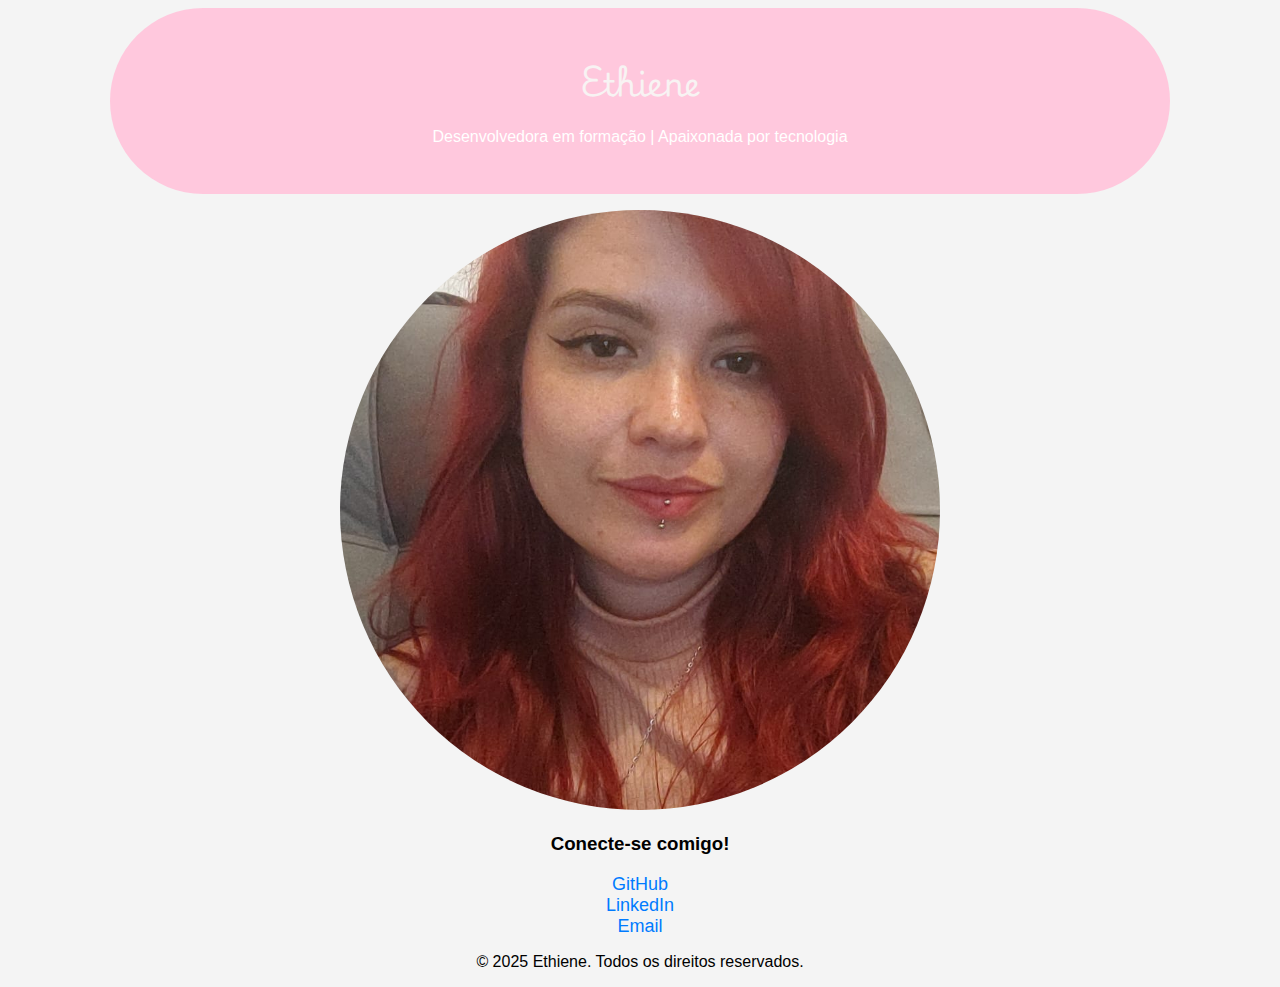
==== Index.html @ 0d9b6708 "primeiro commit" ====
<!DOCTYPE html>
<html lang="pt-br">
<head>
    <meta charset="UTF-8">
    <meta name="viewport" content="width=device-width, initial-scale=1.0">
    <title>Portfólio de Ethiene</title>
    <link rel="stylesheet" href="CSS/styles.css">
    <link href="https://fonts.googleapis.com/css2?family=Playwrite+HU:wght@400&display=swap" rel="stylesheet">
</head>
<body>
    <header>
        <h1>Ethiene</h1>
        <p>Desenvolvedora em formação | Apaixonada por tecnologia</p>
    </header>
    <section class="links">
        <p> <img src="Images/WhatsApp Image 2025-03-13 at 11.16.17 (2).jpeg" alt="Foto Ethiene" title="Ethiene Gabriela Machado Mendes">
        </p>
        <h3>Conecte-se comigo!</h3>
        <ul>
            <li><a href="https://github.com/EthiG?tab=projects" target="_blank">GitHub</a></li>
            <li><a href="https://www.linkedin.com/in/ethiene-mendes/" target="_blank">LinkedIn</a></li>
            <li><a href="mailto:ethienegmendes@hotmail.com">Email</a></li>
        </ul>
    </section>
    <footer>
        <p>&copy; 2025 Ethiene. Todos os direitos reservados.</p>
    </footer>
</body>
</html>
---- CSS/styles.css ----
@import url('components/images.css');

h1 {
    font-family: "Playwrite HU", cursive;
    color: #f8f3f3;
}

body {
    font-family: Arial, sans-serif;
    background-color: #f4f4f4;
    text-align: center;
}


header {
    display: inline-block;
    background-color: #ffc8dd;
    color: white;
    border-radius: 100px;
    padding: 30px 30px;
    text-align: center;
    width: 1000px;
    line-height: 1.4;
    

}


.links ul {
    list-style: none;
    padding: 0;
}

.links a {
    text-decoration: none;
    color: #007bff;
    font-size: 18px;
}
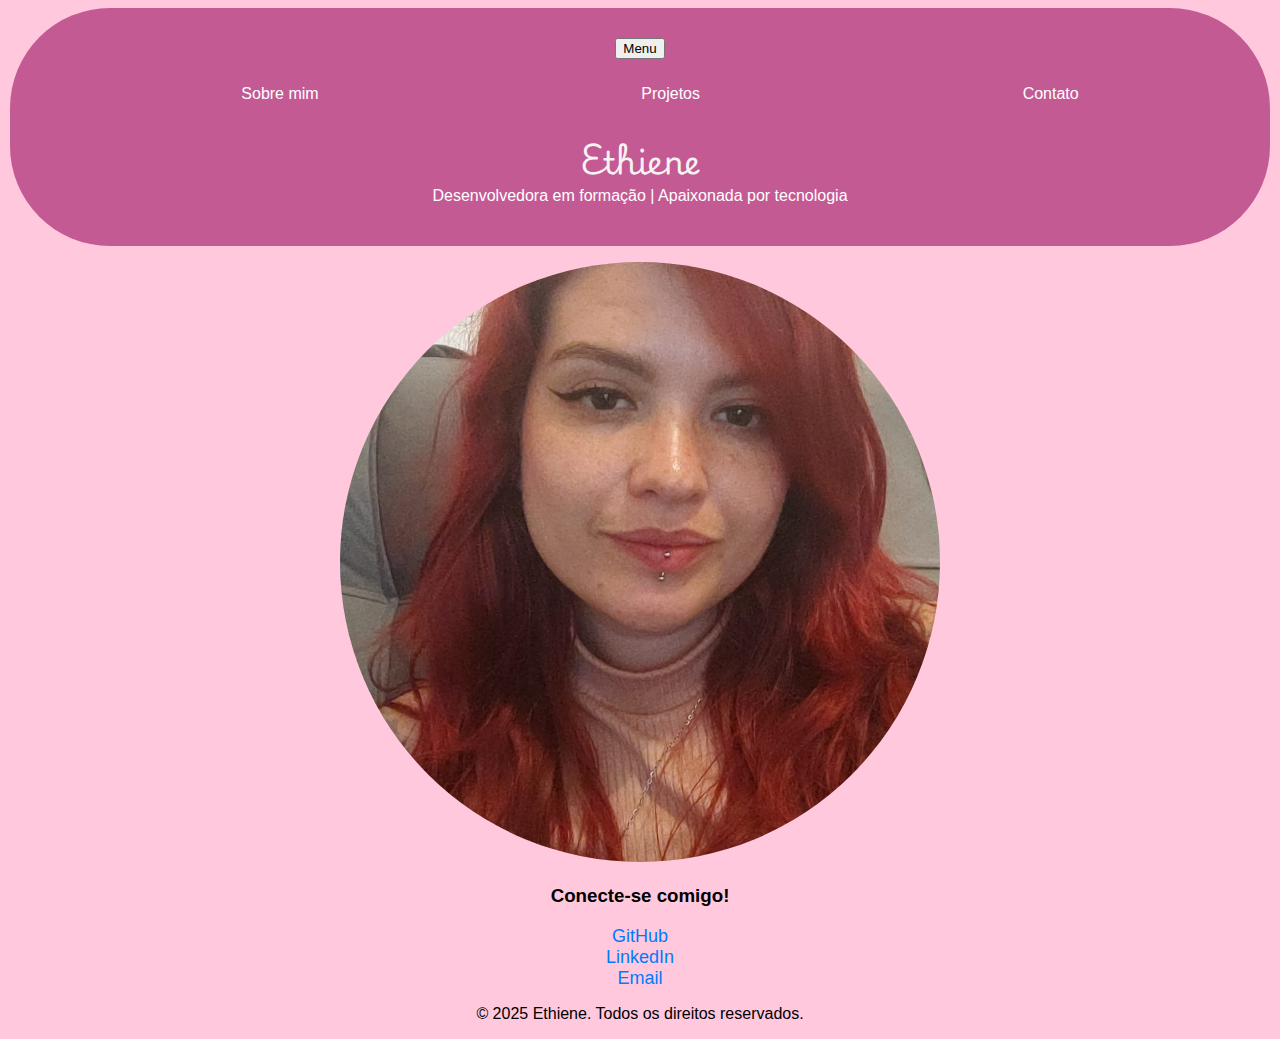
==== commit 12c73750: "Criação de menu e páginas" ====
--- a/Index.html
+++ b/Index.html
@@ -9,6 +9,13 @@
 </head>
 <body>
     <header>
+      <nav class="menu"> 
+        <ul>
+            <li><a href="sobre.html">Sobre mim</a></li>
+            <li><a href="projetos.html">Projetos</a></li>
+            <li><a href="contato.html">Contato</a></li>
+        </ul>
+       </nav>
         <h1>Ethiene</h1>
         <p>Desenvolvedora em formação | Apaixonada por tecnologia</p>
     </header>
@@ -17,7 +24,7 @@
         </p>
         <h3>Conecte-se comigo!</h3>
         <ul>
-            <li><a href="https://github.com/EthiG?tab=projects" target="_blank">GitHub</a></li>
+            <li><a href="https://github.com/EthiG" target="_blank">GitHub</a></li>
             <li><a href="https://www.linkedin.com/in/ethiene-mendes/" target="_blank">LinkedIn</a></li>
             <li><a href="mailto:ethienegmendes@hotmail.com">Email</a></li>
         </ul>
@@ -25,5 +32,6 @@
     <footer>
         <p>&copy; 2025 Ethiene. Todos os direitos reservados.</p>
     </footer>
+    <script type="module" src="JavaScript/script.js"></script>
 </body>
 </html>--- a/CSS/styles.css
+++ b/CSS/styles.css
@@ -8,20 +8,20 @@
 
 body {
     font-family: Arial, sans-serif;
-    background-color: #f4f4f4;
+    background-color: #ffc8dd;
     text-align: center;
 }
 
 
 header {
     display: inline-block;
-    background-color: #ffc8dd;
+    background-color: #c45a94;
     color: white;
     border-radius: 100px;
     padding: 30px 30px;
     text-align: center;
-    width: 1000px;
-    line-height: 1.4;
+    width: 1200px;
+    line-height: 0.6;
     
 
 }
@@ -38,3 +38,71 @@
     font-size: 18px;
 }
 
+.menu {
+    background-color: #c45a94;
+    overflow: hidden;
+}
+
+.menu ul {
+    list-style-type: none;
+    display: flex;
+    justify-content:space-around;
+}
+
+.menu ul li {
+    position: relative;
+}
+
+.menu ul li a {
+    display: block;
+    padding: 14px 20px;
+    color: white;
+    text-decoration: none;
+    text-align: center;
+    transition: background-color 0.3s;
+}
+
+.menu ul li a:hover {
+    background-color: #575757;
+}
+
+
+
+/* Estilos para telas menores (menu oculto) */
+@media screen and (max-width: 768px) {
+    .menu ul {
+        flex-direction: column;
+        display: none;
+        width: 100%;
+    }
+
+    .menu ul li a {
+        padding: 10px;
+        text-align: left;
+        border-top: 1px solid #444;
+    }
+
+    .menu ul li a:first-child {
+        border-top: none;
+    }
+
+    .menu.active ul {
+        display: block;
+    }
+
+    /* Estilos do botão para abrir/fechar o menu */
+    .menu-toggle {
+        display: block;
+        background-color: #333;
+        color: white;
+        padding: 14px 20px;
+        text-align: center;
+        width: 100%;
+        border: none;
+        cursor: pointer;
+    }
+
+    .menu-toggle:hover {
+        background-color: #575757;
+    }
+}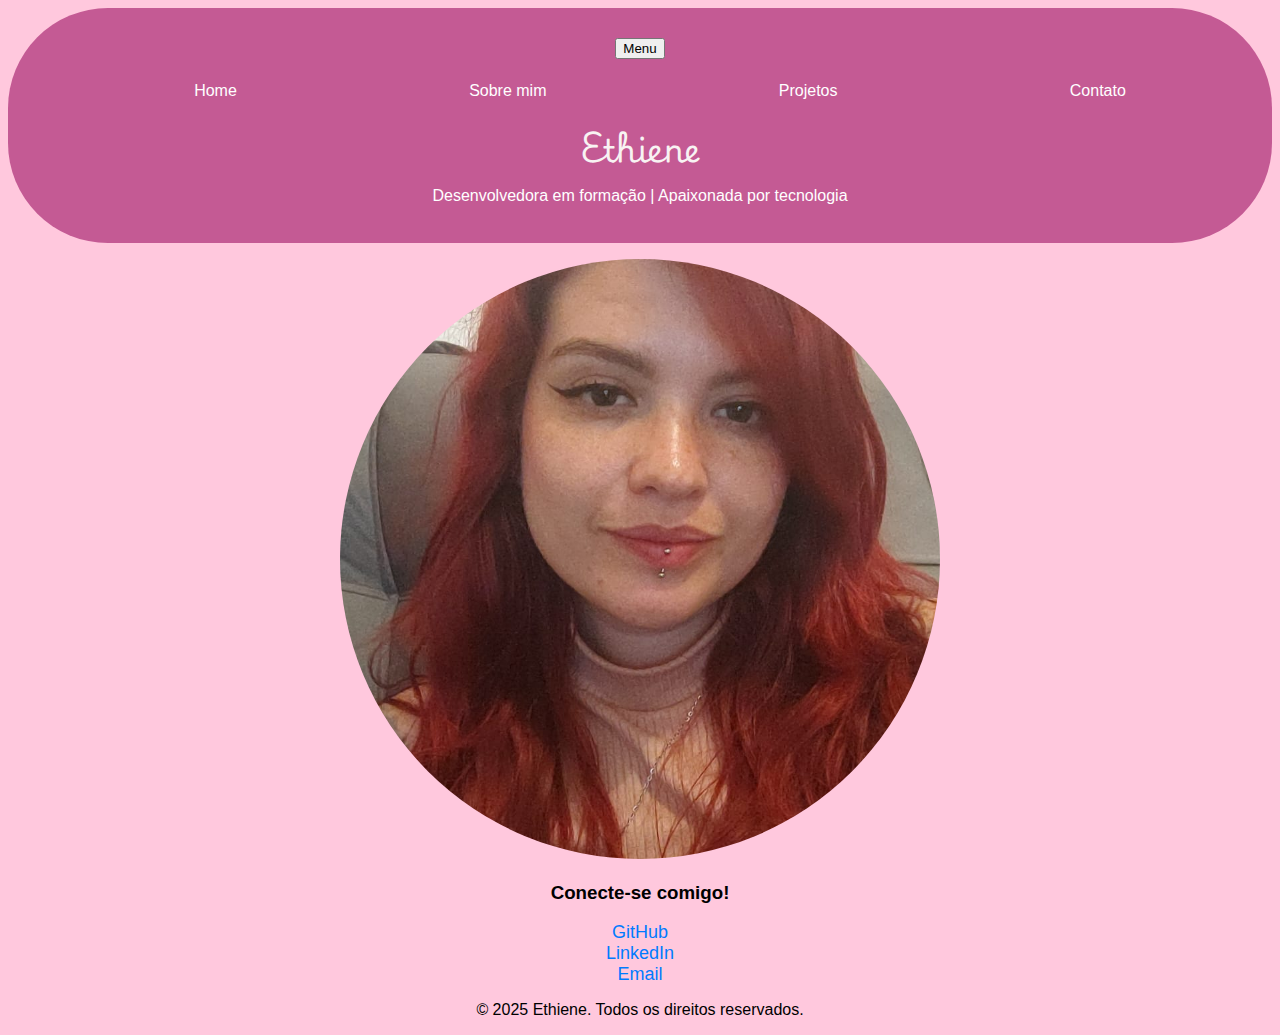
==== commit 003554e7: "Ajustes" ====
--- a/Index.html
+++ b/Index.html
@@ -11,12 +11,14 @@
     <header>
       <nav class="menu"> 
         <ul>
+            <li class="active"> <a href="Index.html">Home</a></li>
             <li><a href="sobre.html">Sobre mim</a></li>
             <li><a href="projetos.html">Projetos</a></li>
             <li><a href="contato.html">Contato</a></li>
         </ul>
        </nav>
         <h1>Ethiene</h1>
+        <br></br>
         <p>Desenvolvedora em formação | Apaixonada por tecnologia</p>
     </header>
     <section class="links">
--- a/CSS/styles.css
+++ b/CSS/styles.css
@@ -14,18 +14,20 @@
 
 
 header {
-    display: inline-block;
+    display: block;
     background-color: #c45a94;
     color: white;
     border-radius: 100px;
     padding: 30px 30px;
     text-align: center;
-    width: 1200px;
-    line-height: 0.6;
+    width: 1500px inherit;
+    line-height: 0.2;
     
-
 }
 
+header p {
+    padding-bottom: 0px;
+}
 
 .links ul {
     list-style: none;
